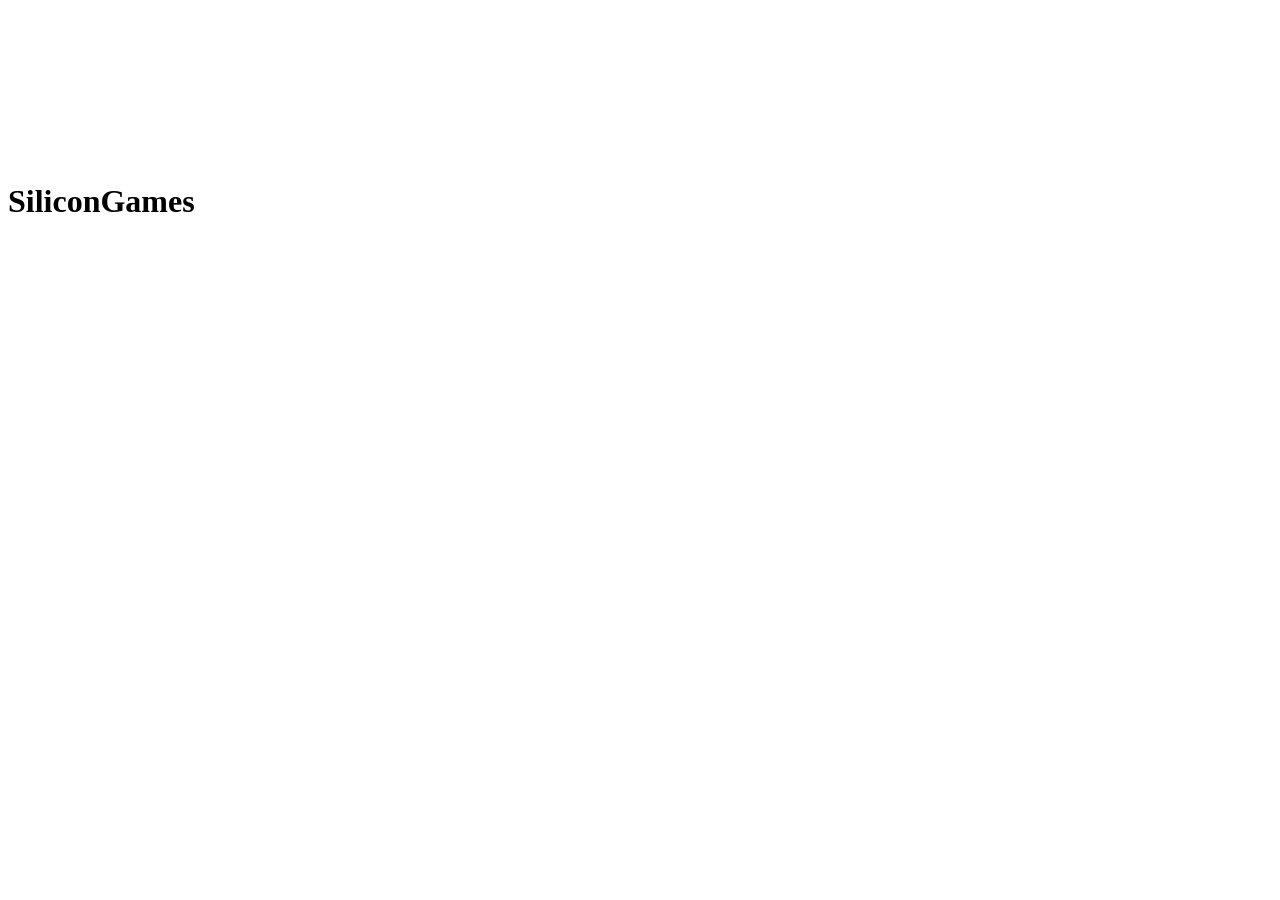
==== index.html @ 42ac4773 "Update index.html" ====
<!DOCTYPE html>
<html>

<head>
<title>SiliconGames</title>

<link rel="stylesheet" href="style.css">

</head>

<body>

<video autoplay muted loop playsinline id="bg-video">
    <source src="video/background.mp4" type="video/mp4">
</video>

<h1>SiliconGames</h1>

</body>
</html>
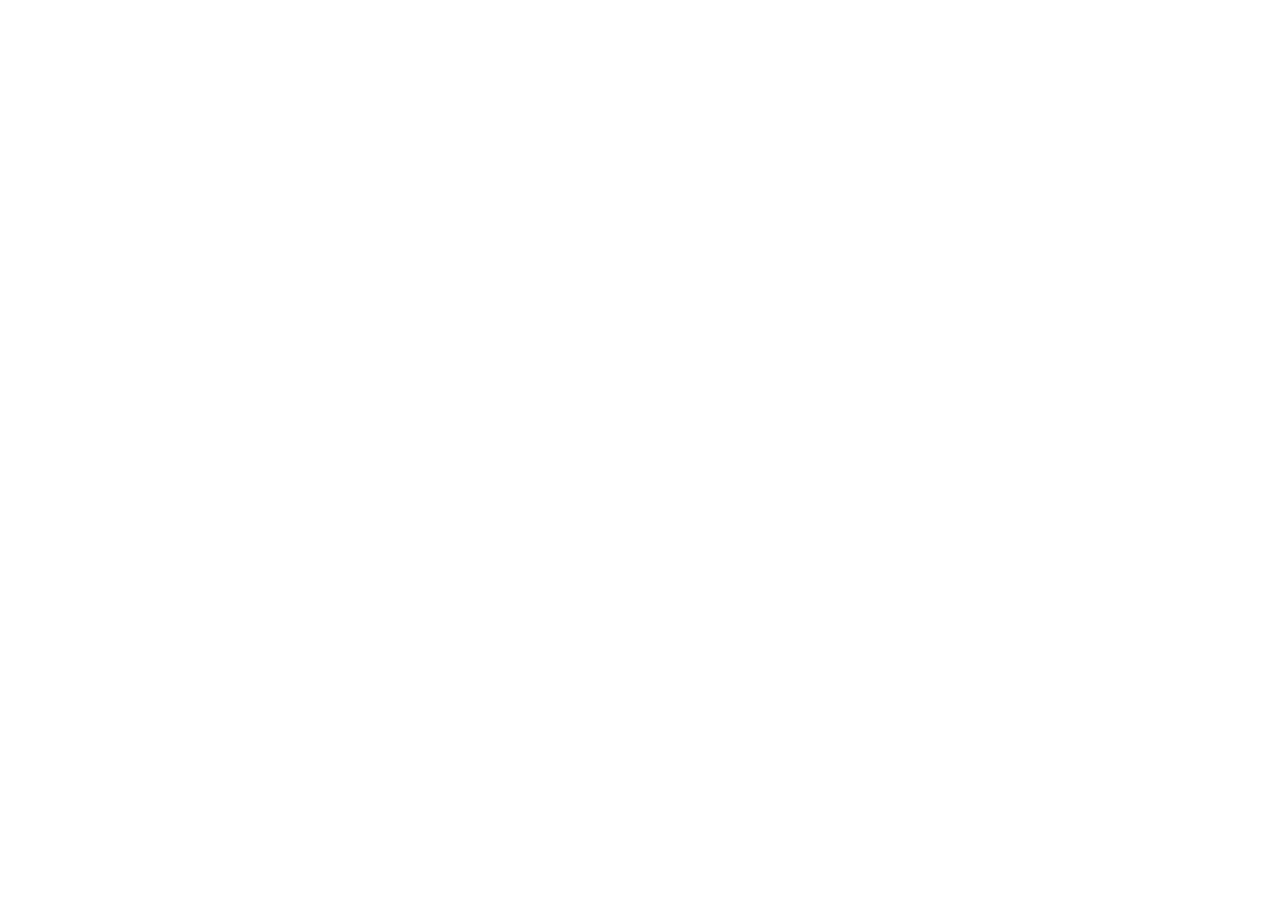
==== commit 65a1ce8a: "Update index.html" ====
--- a/index.html
+++ b/index.html
@@ -11,7 +11,7 @@
 <body>
 
 <video autoplay muted loop playsinline id="bg-video">
-    <source src="video/background.mp4" type="video/mp4">
+    <source src="/8mb.video-vGN-KZxIFg0Q.mp4" type="video/mp4">
 </video>
 
 <h1>SiliconGames</h1>
--- a/style.css
+++ b/style.css
@@ -0,0 +1,24 @@
+body {
+    margin: 0;
+    overflow: hidden;
+}
+
+#bg-video {
+    position: fixed;
+    top: 0;
+    left: 0;
+
+    width: 100vw;
+    height: 100vh;
+
+    object-fit: cover;
+
+    z-index: -1;
+}
+
+h1 {
+    color: white;
+    text-align: center;
+    margin-top: 50px;
+    font-family: Arial, sans-serif;
+}
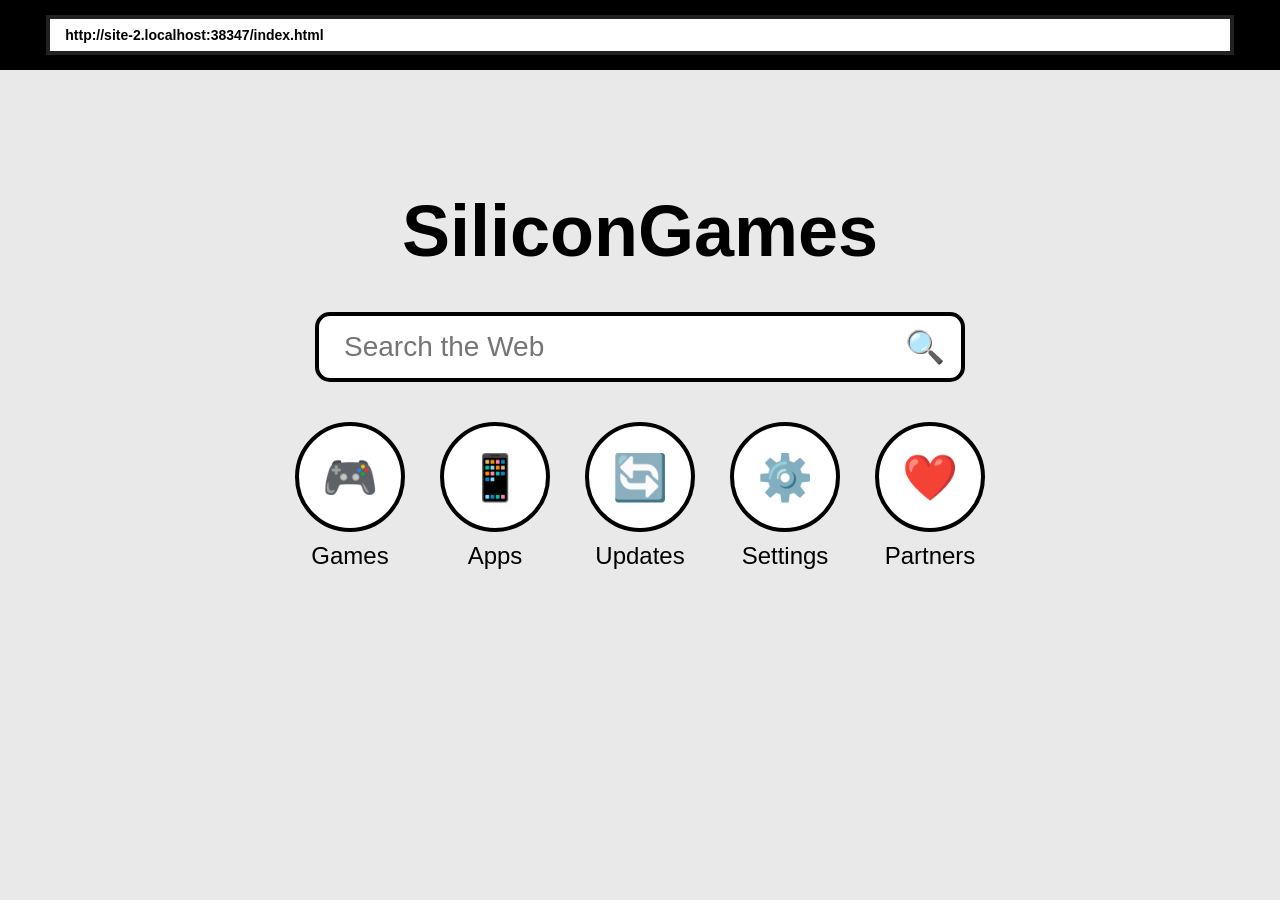
==== commit 93e7775d: "Update index.html" ====
--- a/index.html
+++ b/index.html
@@ -1,20 +1,244 @@
 <!DOCTYPE html>
-<html>
-
+<html lang="en">
 <head>
+<meta charset="UTF-8">
+<meta name="viewport" content="width=device-width, initial-scale=1.0">
 <title>SiliconGames</title>
 
-<link rel="stylesheet" href="style.css">
+<style>
+*{
+    margin:0;
+    padding:0;
+    box-sizing:border-box;
+}
+
+body{
+    background:#e9e9e9;
+    font-family:Arial, Helvetica, sans-serif;
+    min-height:100vh;
+}
+
+/* Fake browser bar */
+.browser-bar{
+    background:black;
+    padding:15px;
+    display:flex;
+    justify-content:center;
+}
+
+.browser-url{
+    width:95%;
+    max-width:1200px;
+    height:40px;
+
+    border:4px solid #222;
+    background:white;
+
+    display:flex;
+    align-items:center;
+
+    padding-left:15px;
+
+    font-size:14px;
+    font-weight:bold;
+}
+
+/* Main content */
+.container{
+    display:flex;
+    flex-direction:column;
+    align-items:center;
+
+    padding-top:120px;
+}
+
+/* Logo */
+.logo{
+    font-size:72px;
+    font-weight:bold;
+    margin-bottom:40px;
+
+    user-select:none;
+}
+
+/* Search Bar */
+.search-container{
+    width:650px;
+    max-width:90%;
+    margin-bottom:40px;
+}
+
+.search-box{
+    width:100%;
+    height:70px;
+
+    border:4px solid black;
+    border-radius:15px;
+
+    font-size:28px;
+
+    padding-left:25px;
+    padding-right:60px;
+
+    outline:none;
+}
+
+.search-wrapper{
+    position:relative;
+}
+
+.search-icon{
+    position:absolute;
+    right:20px;
+    top:50%;
+    transform:translateY(-50%);
+
+    font-size:32px;
+}
+
+/* Shortcut section */
+
+.shortcuts{
+    display:flex;
+    gap:35px;
+    flex-wrap:wrap;
+    justify-content:center;
+}
+
+.shortcut{
+    text-decoration:none;
+    color:black;
+
+    display:flex;
+    flex-direction:column;
+    align-items:center;
+
+    transition:0.2s ease;
+}
+
+.shortcut:hover{
+    transform:translateY(-5px);
+}
+
+.shortcut-circle{
+    width:110px;
+    height:110px;
+
+    border:4px solid black;
+    border-radius:50%;
+
+    display:flex;
+    align-items:center;
+    justify-content:center;
+
+    font-size:45px;
+
+    background:white;
+
+    transition:0.2s ease;
+}
+
+.shortcut:hover .shortcut-circle{
+    background:#dcdcdc;
+    box-shadow:0 0 15px rgba(0,0,0,.2);
+}
+
+.shortcut-label{
+    margin-top:10px;
+    font-size:24px;
+}
+
+/* Mobile */
+
+@media(max-width:768px){
+
+    .logo{
+        font-size:50px;
+    }
+
+    .shortcut-circle{
+        width:90px;
+        height:90px;
+        font-size:35px;
+    }
+
+    .shortcut-label{
+        font-size:18px;
+    }
+
+    .search-box{
+        height:60px;
+        font-size:22px;
+    }
+}
+</style>
 
 </head>
-
 <body>
 
-<video autoplay muted loop playsinline id="bg-video">
-    <source src="/8mb.video-vGN-KZxIFg0Q.mp4" type="video/mp4">
-</video>
-
-<h1>SiliconGames</h1>
+<div class="browser-bar">
+    <div class="browser-url" id="urlDisplay">
+        Loading...
+    </div>
+</div>
+
+<div class="container">
+
+    <div class="logo">
+        SiliconGames
+    </div>
+
+    <div class="search-container">
+
+        <div class="search-wrapper">
+
+            <input
+                class="search-box"
+                placeholder="Search the Web">
+
+            <div class="search-icon">
+                🔍
+            </div>
+
+        </div>
+
+    </div>
+
+    <div class="shortcuts">
+
+        <a href="#" class="shortcut">
+            <div class="shortcut-circle">🎮</div>
+            <div class="shortcut-label">Games</div>
+        </a>
+
+        <a href="#" class="shortcut">
+            <div class="shortcut-circle">📱</div>
+            <div class="shortcut-label">Apps</div>
+        </a>
+
+        <a href="#" class="shortcut">
+            <div class="shortcut-circle">🔄</div>
+            <div class="shortcut-label">Updates</div>
+        </a>
+
+        <a href="#" class="shortcut">
+            <div class="shortcut-circle">⚙️</div>
+            <div class="shortcut-label">Settings</div>
+        </a>
+
+        <a href="#" class="shortcut">
+            <div class="shortcut-circle">❤️</div>
+            <div class="shortcut-label">Partners</div>
+        </a>
+
+    </div>
+
+</div>
+
+<script>
+document.getElementById("urlDisplay").textContent =
+window.location.href;
+</script>
 
 </body>
 </html>
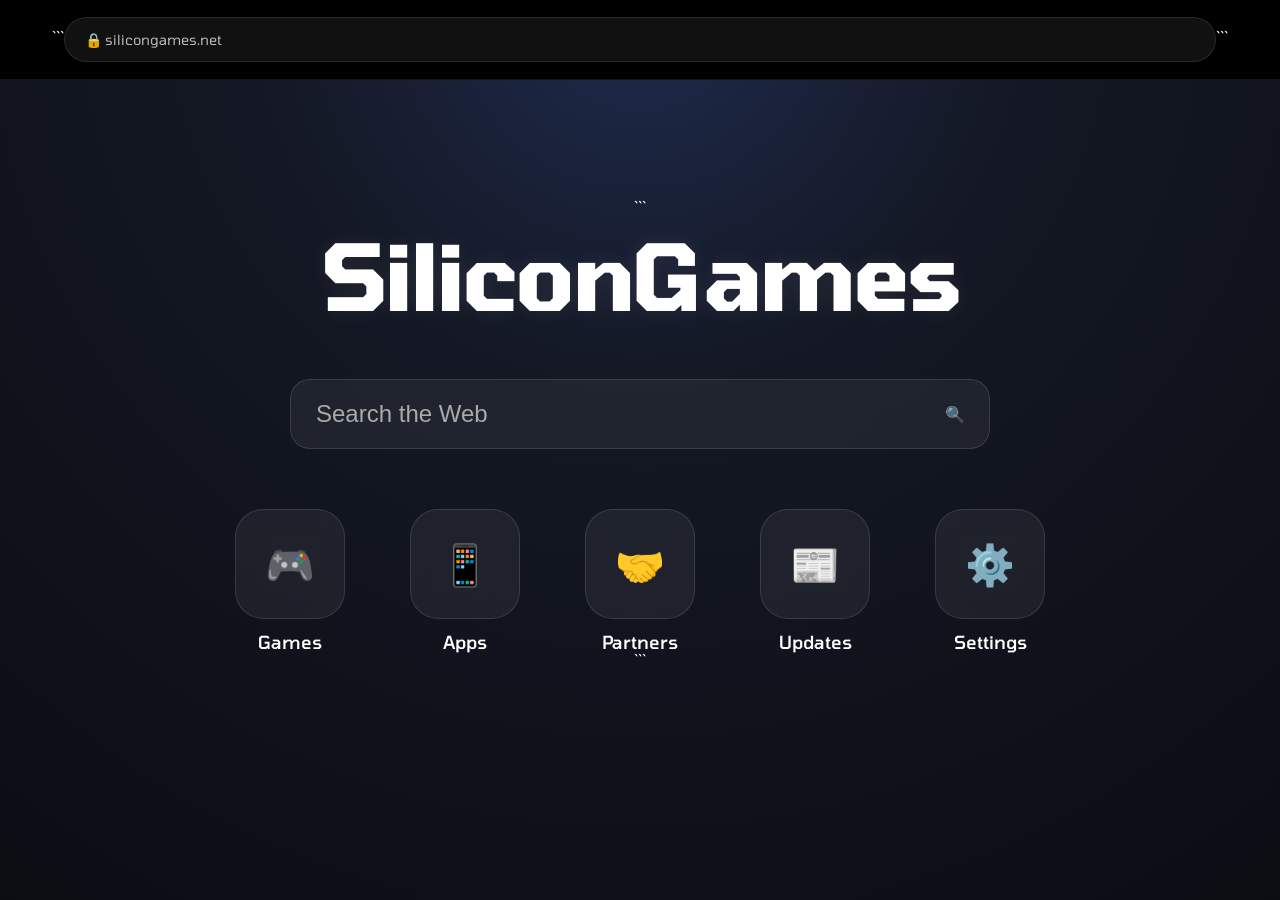
==== commit d187dc75: "Update index.html" ====
--- a/index.html
+++ b/index.html
@@ -1,11 +1,19 @@
 <!DOCTYPE html>
+
 <html lang="en">
+
 <head>
 <meta charset="UTF-8">
 <meta name="viewport" content="width=device-width, initial-scale=1.0">
+
 <title>SiliconGames</title>
 
+<link rel="preconnect" href="https://fonts.googleapis.com">
+<link rel="preconnect" href="https://fonts.gstatic.com" crossorigin>
+<link href="https://fonts.googleapis.com/css2?family=Tomorrow:wght@400;500;600;700&display=swap" rel="stylesheet">
+
 <style>
+
 *{
     margin:0;
     padding:0;
@@ -13,37 +21,57 @@
 }
 
 body{
-    background:#e9e9e9;
-    font-family:Arial, Helvetica, sans-serif;
+    font-family:'Tomorrow',sans-serif;
     min-height:100vh;
-}
-
-/* Fake browser bar */
+    overflow-x:hidden;
+
+    background:
+    radial-gradient(circle at top,
+    #1f2b4d 0%,
+    #141824 35%,
+    #0b0d13 100%);
+
+    color:white;
+}
+
+/* Browser Bar */
+
 .browser-bar{
-    background:black;
-    padding:15px;
-    display:flex;
+    background:#000;
+    height:80px;
+
+    display:flex;
+    align-items:center;
     justify-content:center;
+
+    border-bottom:1px solid rgba(255,255,255,.08);
 }
 
 .browser-url{
-    width:95%;
+
+    width:90%;
     max-width:1200px;
-    height:40px;
-
-    border:4px solid #222;
-    background:white;
-
-    display:flex;
-    align-items:center;
-
-    padding-left:15px;
+
+    height:45px;
+
+    border-radius:999px;
+
+    background:#111;
+
+    border:1px solid rgba(255,255,255,.1);
+
+    display:flex;
+    align-items:center;
+
+    padding-left:20px;
+
+    color:#bbb;
 
     font-size:14px;
-    font-weight:bold;
-}
-
-/* Main content */
+}
+
+/* Main Content */
+
 .container{
     display:flex;
     flex-direction:column;
@@ -53,99 +81,153 @@
 }
 
 /* Logo */
+
 .logo{
-    font-size:72px;
-    font-weight:bold;
-    margin-bottom:40px;
-
-    user-select:none;
-}
-
-/* Search Bar */
+    font-size:92px;
+    font-weight:700;
+
+    letter-spacing:-3px;
+
+    margin-bottom:50px;
+
+    text-shadow:
+    0 0 20px rgba(255,255,255,.08);
+}
+
+/* Search */
+
 .search-container{
-    width:650px;
+    width:700px;
     max-width:90%;
-    margin-bottom:40px;
+    margin-bottom:60px;
+}
+
+.search-wrapper{
+    position:relative;
 }
 
 .search-box{
+
     width:100%;
     height:70px;
 
-    border:4px solid black;
-    border-radius:15px;
-
-    font-size:28px;
+    border-radius:20px;
+
+    border:1px solid rgba(255,255,255,.12);
+
+    background:
+    rgba(255,255,255,.06);
+
+    backdrop-filter:blur(15px);
+
+    color:white;
+
+    font-size:24px;
 
     padding-left:25px;
     padding-right:60px;
 
     outline:none;
-}
-
-.search-wrapper{
-    position:relative;
+
+    transition:.25s;
+}
+
+.search-box::placeholder{
+    color:#aaa;
+}
+
+.search-box:focus{
+    border-color:
+    rgba(255,255,255,.25);
+
+    box-shadow:
+    0 0 30px rgba(255,255,255,.08);
 }
 
 .search-icon{
+
     position:absolute;
-    right:20px;
+
+    right:25px;
     top:50%;
+
     transform:translateY(-50%);
 
-    font-size:32px;
-}
-
-/* Shortcut section */
+    opacity:.7;
+}
+
+/* Shortcuts */
 
 .shortcuts{
-    display:flex;
-    gap:35px;
-    flex-wrap:wrap;
-    justify-content:center;
+
+    display:grid;
+
+    grid-template-columns:
+    repeat(auto-fit,minmax(140px,1fr));
+
+    gap:25px;
+
+    width:850px;
+    max-width:95%;
 }
 
 .shortcut{
+
     text-decoration:none;
-    color:black;
+
+    color:white;
 
     display:flex;
     flex-direction:column;
     align-items:center;
 
-    transition:0.2s ease;
+    transition:.25s;
 }
 
 .shortcut:hover{
-    transform:translateY(-5px);
+    transform:
+    translateY(-8px);
 }
 
 .shortcut-circle{
+
     width:110px;
     height:110px;
 
-    border:4px solid black;
-    border-radius:50%;
+    border-radius:28px;
+
+    background:
+    rgba(255,255,255,.06);
+
+    border:
+    1px solid rgba(255,255,255,.12);
+
+    backdrop-filter:blur(12px);
 
     display:flex;
     align-items:center;
     justify-content:center;
 
-    font-size:45px;
-
-    background:white;
-
-    transition:0.2s ease;
+    font-size:40px;
+
+    transition:.25s;
 }
 
 .shortcut:hover .shortcut-circle{
-    background:#dcdcdc;
-    box-shadow:0 0 15px rgba(0,0,0,.2);
+
+    background:
+    rgba(255,255,255,.12);
+
+    box-shadow:
+    0 10px 30px rgba(0,0,0,.35);
 }
 
 .shortcut-label{
-    margin-top:10px;
-    font-size:24px;
+
+    margin-top:12px;
+
+    font-size:18px;
+    font-weight:500;
 }
 
 /* Mobile */
@@ -153,92 +235,91 @@
 @media(max-width:768px){
 
     .logo{
-        font-size:50px;
+        font-size:58px;
+    }
+
+    .search-box{
+        height:60px;
+        font-size:20px;
     }
 
     .shortcut-circle{
         width:90px;
         height:90px;
-        font-size:35px;
     }
 
-    .shortcut-label{
-        font-size:18px;
-    }
-
-    .search-box{
-        height:60px;
-        font-size:22px;
-    }
-}
+}
+
 </style>
 
 </head>
+
 <body>
 
 <div class="browser-bar">
-    <div class="browser-url" id="urlDisplay">
-        Loading...
+
+```
+<div class="browser-url">
+    🔒 silicongames.net
+</div>
+```
+
+</div>
+
+<div class="container">
+
+```
+<div class="logo">
+    SiliconGames
+</div>
+
+<div class="search-container">
+
+    <div class="search-wrapper">
+
+        <input
+        class="search-box"
+        placeholder="Search the Web">
+
+        <div class="search-icon">
+            🔍
+        </div>
+
     </div>
-</div>
-
-<div class="container">
-
-    <div class="logo">
-        SiliconGames
-    </div>
-
-    <div class="search-container">
-
-        <div class="search-wrapper">
-
-            <input
-                class="search-box"
-                placeholder="Search the Web">
-
-            <div class="search-icon">
-                🔍
-            </div>
-
-        </div>
-
-    </div>
-
-    <div class="shortcuts">
-
-        <a href="#" class="shortcut">
-            <div class="shortcut-circle">🎮</div>
-            <div class="shortcut-label">Games</div>
-        </a>
-
-        <a href="#" class="shortcut">
-            <div class="shortcut-circle">📱</div>
-            <div class="shortcut-label">Apps</div>
-        </a>
-
-        <a href="#" class="shortcut">
-            <div class="shortcut-circle">🔄</div>
-            <div class="shortcut-label">Updates</div>
-        </a>
-
-        <a href="#" class="shortcut">
-            <div class="shortcut-circle">⚙️</div>
-            <div class="shortcut-label">Settings</div>
-        </a>
-
-        <a href="#" class="shortcut">
-            <div class="shortcut-circle">❤️</div>
-            <div class="shortcut-label">Partners</div>
-        </a>
-
-    </div>
-
-</div>
-
-<script>
-document.getElementById("urlDisplay").textContent =
-window.location.href;
-</script>
+
+</div>
+
+<div class="shortcuts">
+
+    <a href="#" class="shortcut">
+        <div class="shortcut-circle">🎮</div>
+        <div class="shortcut-label">Games</div>
+    </a>
+
+    <a href="#" class="shortcut">
+        <div class="shortcut-circle">📱</div>
+        <div class="shortcut-label">Apps</div>
+    </a>
+
+    <a href="#" class="shortcut">
+        <div class="shortcut-circle">🤝</div>
+        <div class="shortcut-label">Partners</div>
+    </a>
+
+    <a href="#" class="shortcut">
+        <div class="shortcut-circle">📰</div>
+        <div class="shortcut-label">Updates</div>
+    </a>
+
+    <a href="#" class="shortcut">
+        <div class="shortcut-circle">⚙️</div>
+        <div class="shortcut-label">Settings</div>
+    </a>
+
+</div>
+```
+
+</div>
 
 </body>
 </html>
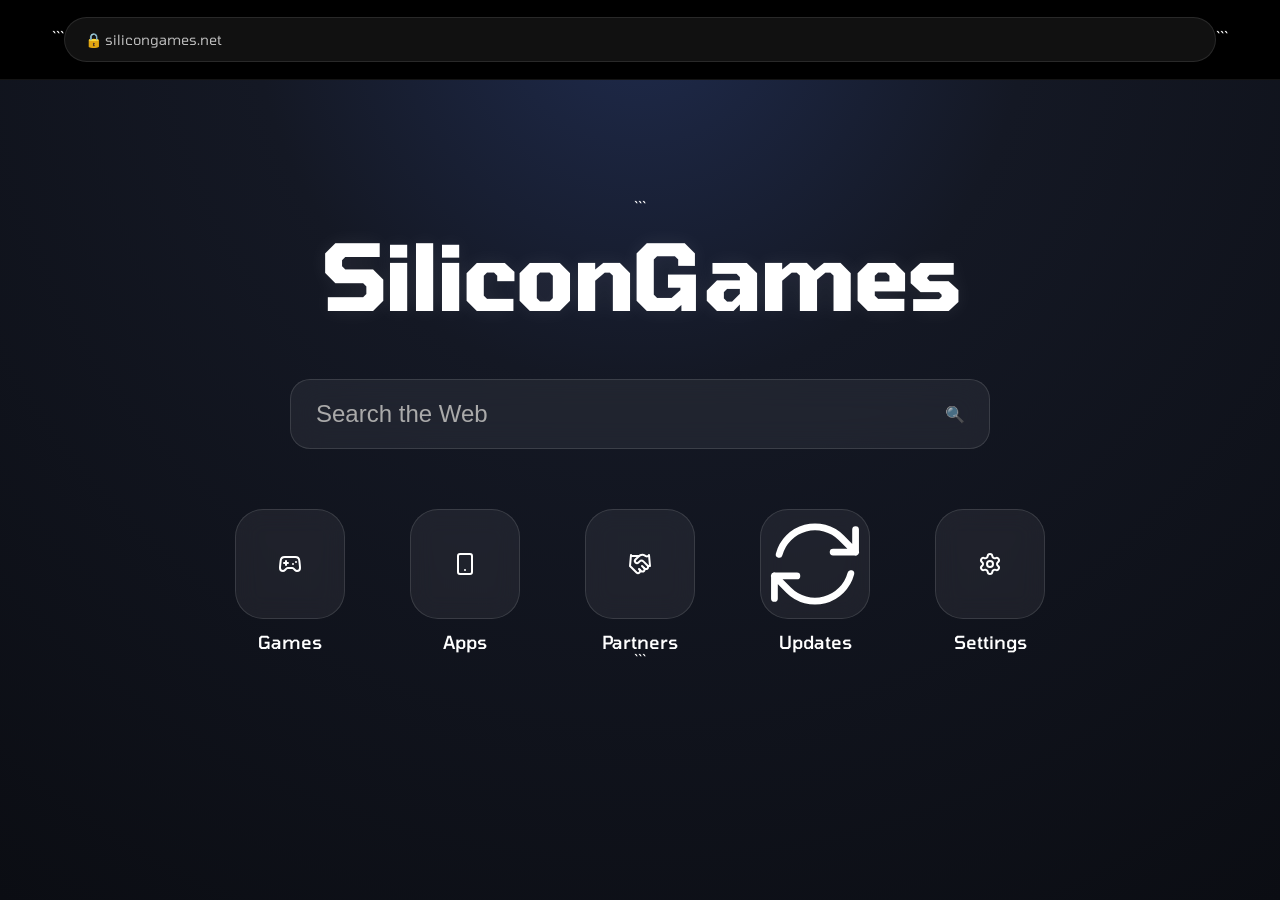
==== commit 97871a4d: "Update index.html" ====
--- a/index.html
+++ b/index.html
@@ -292,27 +292,30 @@
 <div class="shortcuts">
 
     <a href="#" class="shortcut">
-        <div class="shortcut-circle">🎮</div>
+        <div class="shortcut-circle"><svg xmlns="http://www.w3.org/2000/svg" width="24" height="24" viewBox="0 0 24 24" fill="none" stroke="currentColor" stroke-width="2" stroke-linecap="round" stroke-linejoin="round" class="lucide lucide-gamepad2-icon lucide-gamepad-2"><line x1="6" x2="10" y1="11" y2="11"/><line x1="8" x2="8" y1="9" y2="13"/><line x1="15" x2="15.01" y1="12" y2="12"/><line x1="18" x2="18.01" y1="10" y2="10"/><path d="M17.32 5H6.68a4 4 0 0 0-3.978 3.59c-.006.052-.01.101-.017.152C2.604 9.416 2 14.456 2 16a3 3 0 0 0 3 3c1 0 1.5-.5 2-1l1.414-1.414A2 2 0 0 1 9.828 16h4.344a2 2 0 0 1 1.414.586L17 18c.5.5 1 1 2 1a3 3 0 0 0 3-3c0-1.545-.604-6.584-.685-7.258-.007-.05-.011-.1-.017-.151A4 4 0 0 0 17.32 5z"/></svg></div>
         <div class="shortcut-label">Games</div>
     </a>
 
     <a href="#" class="shortcut">
-        <div class="shortcut-circle">📱</div>
+        <div class="shortcut-circle"><svg xmlns="http://www.w3.org/2000/svg" width="24" height="24" viewBox="0 0 24 24" fill="none" stroke="currentColor" stroke-width="2" stroke-linecap="round" stroke-linejoin="round" class="lucide lucide-smartphone-icon lucide-smartphone"><rect width="14" height="20" x="5" y="2" rx="2" ry="2"/><path d="M12 18h.01"/></svg></div>
         <div class="shortcut-label">Apps</div>
     </a>
 
     <a href="#" class="shortcut">
-        <div class="shortcut-circle">🤝</div>
+        <div class="shortcut-circle"><svg xmlns="http://www.w3.org/2000/svg" width="24" height="24" viewBox="0 0 24 24" fill="none" stroke="currentColor" stroke-width="2" stroke-linecap="round" stroke-linejoin="round" class="lucide lucide-handshake-icon lucide-handshake"><path d="m11 17 2 2a1 1 0 1 0 3-3"/><path d="m14 14 2.5 2.5a1 1 0 1 0 3-3l-3.88-3.88a3 3 0 0 0-4.24 0l-.88.88a1 1 0 1 1-3-3l2.81-2.81a5.79 5.79 0 0 1 7.06-.87l.47.28a2 2 0 0 0 1.42.25L21 4"/><path d="m21 3 1 11h-2"/><path d="M3 3 2 14l6.5 6.5a1 1 0 1 0 3-3"/><path d="M3 4h8"/></svg></div>
         <div class="shortcut-label">Partners</div>
     </a>
 
     <a href="#" class="shortcut">
-        <div class="shortcut-circle">📰</div>
+        <div class="shortcut-circle"><svg xmlns="http://www.w3.org/2000/svg" fill="none" viewBox="0 0 24 24" stroke-width="1.5" stroke="currentColor" class="size-6">
+        <path stroke-linecap="round" stroke-linejoin="round" d="M16.023 9.348h4.992v-.001M2.985 19.644v-4.992m0 0h4.992m-4.993 0 3.181 3.183a8.25 8.25 0 0 0 13.803-3.7M4.031 9.865a8.25 8.25 0 0 1 13.803-3.7l3.181 3.182m0-4.991v4.99" />
+        </svg>
+        </div>
         <div class="shortcut-label">Updates</div>
     </a>
 
     <a href="#" class="shortcut">
-        <div class="shortcut-circle">⚙️</div>
+        <div class="shortcut-circle"><svg xmlns="http://www.w3.org/2000/svg" width="24" height="24" viewBox="0 0 24 24" fill="none" stroke="currentColor" stroke-width="2" stroke-linecap="round" stroke-linejoin="round" class="lucide lucide-settings-icon lucide-settings"><path d="M9.671 4.136a2.34 2.34 0 0 1 4.659 0 2.34 2.34 0 0 0 3.319 1.915 2.34 2.34 0 0 1 2.33 4.033 2.34 2.34 0 0 0 0 3.831 2.34 2.34 0 0 1-2.33 4.033 2.34 2.34 0 0 0-3.319 1.915 2.34 2.34 0 0 1-4.659 0 2.34 2.34 0 0 0-3.32-1.915 2.34 2.34 0 0 1-2.33-4.033 2.34 2.34 0 0 0 0-3.831A2.34 2.34 0 0 1 6.35 6.051a2.34 2.34 0 0 0 3.319-1.915"/><circle cx="12" cy="12" r="3"/></svg></div>
         <div class="shortcut-label">Settings</div>
     </a>
 
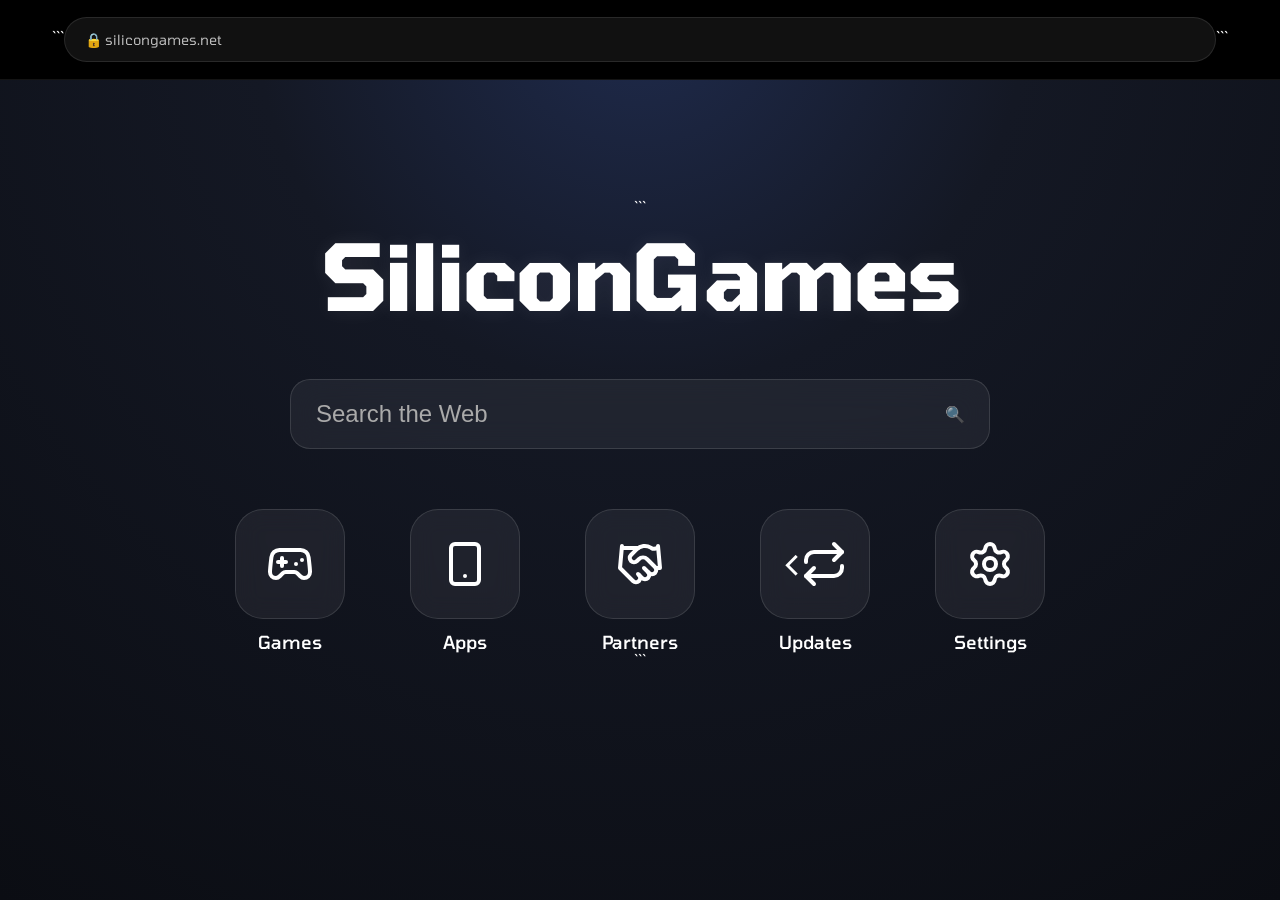
==== commit 601b8f26: "Update index.html" ====
--- a/index.html
+++ b/index.html
@@ -292,30 +292,28 @@
 <div class="shortcuts">
 
     <a href="#" class="shortcut">
-        <div class="shortcut-circle"><svg xmlns="http://www.w3.org/2000/svg" width="24" height="24" viewBox="0 0 24 24" fill="none" stroke="currentColor" stroke-width="2" stroke-linecap="round" stroke-linejoin="round" class="lucide lucide-gamepad2-icon lucide-gamepad-2"><line x1="6" x2="10" y1="11" y2="11"/><line x1="8" x2="8" y1="9" y2="13"/><line x1="15" x2="15.01" y1="12" y2="12"/><line x1="18" x2="18.01" y1="10" y2="10"/><path d="M17.32 5H6.68a4 4 0 0 0-3.978 3.59c-.006.052-.01.101-.017.152C2.604 9.416 2 14.456 2 16a3 3 0 0 0 3 3c1 0 1.5-.5 2-1l1.414-1.414A2 2 0 0 1 9.828 16h4.344a2 2 0 0 1 1.414.586L17 18c.5.5 1 1 2 1a3 3 0 0 0 3-3c0-1.545-.604-6.584-.685-7.258-.007-.05-.011-.1-.017-.151A4 4 0 0 0 17.32 5z"/></svg></div>
+        <div class="shortcut-circle"><svg xmlns="http://www.w3.org/2000/svg" width="48" height="48" viewBox="0 0 24 24" fill="none" stroke="currentColor" stroke-width="2" stroke-linecap="round" stroke-linejoin="round" class="lucide lucide-gamepad2-icon lucide-gamepad-2"><line x1="6" x2="10" y1="11" y2="11"/><line x1="8" x2="8" y1="9" y2="13"/><line x1="15" x2="15.01" y1="12" y2="12"/><line x1="18" x2="18.01" y1="10" y2="10"/><path d="M17.32 5H6.68a4 4 0 0 0-3.978 3.59c-.006.052-.01.101-.017.152C2.604 9.416 2 14.456 2 16a3 3 0 0 0 3 3c1 0 1.5-.5 2-1l1.414-1.414A2 2 0 0 1 9.828 16h4.344a2 2 0 0 1 1.414.586L17 18c.5.5 1 1 2 1a3 3 0 0 0 3-3c0-1.545-.604-6.584-.685-7.258-.007-.05-.011-.1-.017-.151A4 4 0 0 0 17.32 5z"/></svg></div>
         <div class="shortcut-label">Games</div>
     </a>
 
     <a href="#" class="shortcut">
-        <div class="shortcut-circle"><svg xmlns="http://www.w3.org/2000/svg" width="24" height="24" viewBox="0 0 24 24" fill="none" stroke="currentColor" stroke-width="2" stroke-linecap="round" stroke-linejoin="round" class="lucide lucide-smartphone-icon lucide-smartphone"><rect width="14" height="20" x="5" y="2" rx="2" ry="2"/><path d="M12 18h.01"/></svg></div>
+        <div class="shortcut-circle"><svg xmlns="http://www.w3.org/2000/svg" width="48" height="48" viewBox="0 0 24 24" fill="none" stroke="currentColor" stroke-width="2" stroke-linecap="round" stroke-linejoin="round" class="lucide lucide-smartphone-icon lucide-smartphone"><rect width="14" height="20" x="5" y="2" rx="2" ry="2"/><path d="M12 18h.01"/></svg></div>
         <div class="shortcut-label">Apps</div>
     </a>
 
     <a href="#" class="shortcut">
-        <div class="shortcut-circle"><svg xmlns="http://www.w3.org/2000/svg" width="24" height="24" viewBox="0 0 24 24" fill="none" stroke="currentColor" stroke-width="2" stroke-linecap="round" stroke-linejoin="round" class="lucide lucide-handshake-icon lucide-handshake"><path d="m11 17 2 2a1 1 0 1 0 3-3"/><path d="m14 14 2.5 2.5a1 1 0 1 0 3-3l-3.88-3.88a3 3 0 0 0-4.24 0l-.88.88a1 1 0 1 1-3-3l2.81-2.81a5.79 5.79 0 0 1 7.06-.87l.47.28a2 2 0 0 0 1.42.25L21 4"/><path d="m21 3 1 11h-2"/><path d="M3 3 2 14l6.5 6.5a1 1 0 1 0 3-3"/><path d="M3 4h8"/></svg></div>
+        <div class="shortcut-circle"><svg xmlns="http://www.w3.org/2000/svg" width="48" height="48" viewBox="0 0 24 24" fill="none" stroke="currentColor" stroke-width="2" stroke-linecap="round" stroke-linejoin="round" class="lucide lucide-handshake-icon lucide-handshake"><path d="m11 17 2 2a1 1 0 1 0 3-3"/><path d="m14 14 2.5 2.5a1 1 0 1 0 3-3l-3.88-3.88a3 3 0 0 0-4.24 0l-.88.88a1 1 0 1 1-3-3l2.81-2.81a5.79 5.79 0 0 1 7.06-.87l.47.28a2 2 0 0 0 1.42.25L21 4"/><path d="m21 3 1 11h-2"/><path d="M3 3 2 14l6.5 6.5a1 1 0 1 0 3-3"/><path d="M3 4h8"/></svg></div>
         <div class="shortcut-label">Partners</div>
     </a>
 
     <a href="#" class="shortcut">
-        <div class="shortcut-circle"><svg xmlns="http://www.w3.org/2000/svg" fill="none" viewBox="0 0 24 24" stroke-width="1.5" stroke="currentColor" class="size-6">
-        <path stroke-linecap="round" stroke-linejoin="round" d="M16.023 9.348h4.992v-.001M2.985 19.644v-4.992m0 0h4.992m-4.993 0 3.181 3.183a8.25 8.25 0 0 0 13.803-3.7M4.031 9.865a8.25 8.25 0 0 1 13.803-3.7l3.181 3.182m0-4.991v4.99" />
-        </svg>
+        <div class="shortcut-circle"><<svg xmlns="http://www.w3.org/2000/svg" width="48" height="48" viewBox="0 0 24 24" fill="none" stroke="currentColor" stroke-width="2" stroke-linecap="round" stroke-linejoin="round" class="lucide lucide-repeat-icon lucide-repeat"><path d="m17 2 4 4-4 4"/><path d="M3 11v-1a4 4 0 0 1 4-4h14"/><path d="m7 22-4-4 4-4"/><path d="M21 13v1a4 4 0 0 1-4 4H3"/></svg>
         </div>
         <div class="shortcut-label">Updates</div>
     </a>
 
     <a href="#" class="shortcut">
-        <div class="shortcut-circle"><svg xmlns="http://www.w3.org/2000/svg" width="24" height="24" viewBox="0 0 24 24" fill="none" stroke="currentColor" stroke-width="2" stroke-linecap="round" stroke-linejoin="round" class="lucide lucide-settings-icon lucide-settings"><path d="M9.671 4.136a2.34 2.34 0 0 1 4.659 0 2.34 2.34 0 0 0 3.319 1.915 2.34 2.34 0 0 1 2.33 4.033 2.34 2.34 0 0 0 0 3.831 2.34 2.34 0 0 1-2.33 4.033 2.34 2.34 0 0 0-3.319 1.915 2.34 2.34 0 0 1-4.659 0 2.34 2.34 0 0 0-3.32-1.915 2.34 2.34 0 0 1-2.33-4.033 2.34 2.34 0 0 0 0-3.831A2.34 2.34 0 0 1 6.35 6.051a2.34 2.34 0 0 0 3.319-1.915"/><circle cx="12" cy="12" r="3"/></svg></div>
+        <div class="shortcut-circle"><svg xmlns="http://www.w3.org/2000/svg" width="48" height="48" viewBox="0 0 24 24" fill="none" stroke="currentColor" stroke-width="2" stroke-linecap="round" stroke-linejoin="round" class="lucide lucide-settings-icon lucide-settings"><path d="M9.671 4.136a2.34 2.34 0 0 1 4.659 0 2.34 2.34 0 0 0 3.319 1.915 2.34 2.34 0 0 1 2.33 4.033 2.34 2.34 0 0 0 0 3.831 2.34 2.34 0 0 1-2.33 4.033 2.34 2.34 0 0 0-3.319 1.915 2.34 2.34 0 0 1-4.659 0 2.34 2.34 0 0 0-3.32-1.915 2.34 2.34 0 0 1-2.33-4.033 2.34 2.34 0 0 0 0-3.831A2.34 2.34 0 0 1 6.35 6.051a2.34 2.34 0 0 0 3.319-1.915"/><circle cx="12" cy="12" r="3"/></svg></div>
         <div class="shortcut-label">Settings</div>
     </a>
 
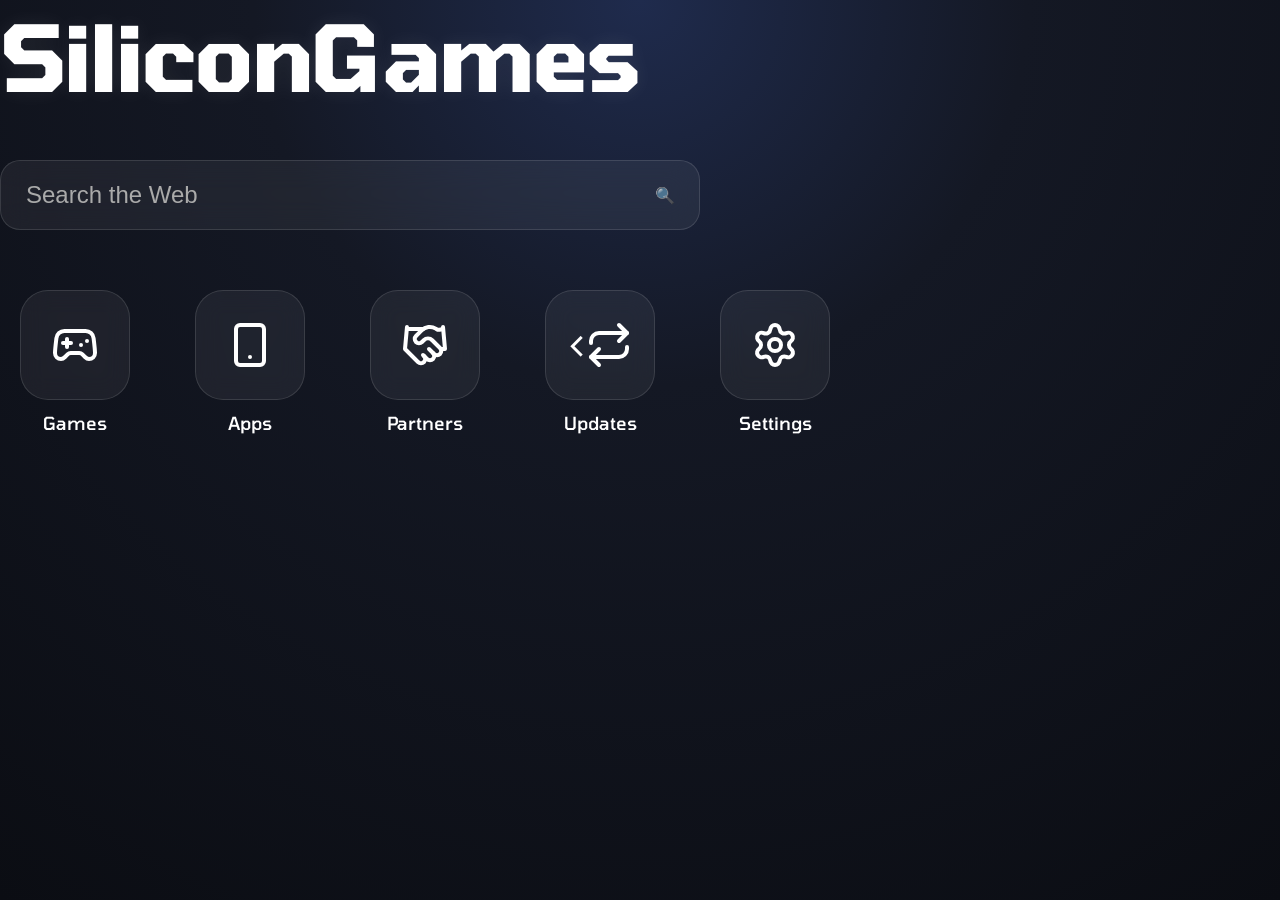
==== commit 01b61fe7: "Update index.html" ====
--- a/index.html
+++ b/index.html
@@ -256,19 +256,6 @@
 
 <body>
 
-<div class="browser-bar">
-
-```
-<div class="browser-url">
-    🔒 silicongames.net
-</div>
-```
-
-</div>
-
-<div class="container">
-
-```
 <div class="logo">
     SiliconGames
 </div>
@@ -318,7 +305,6 @@
     </a>
 
 </div>
-```
 
 </div>
 
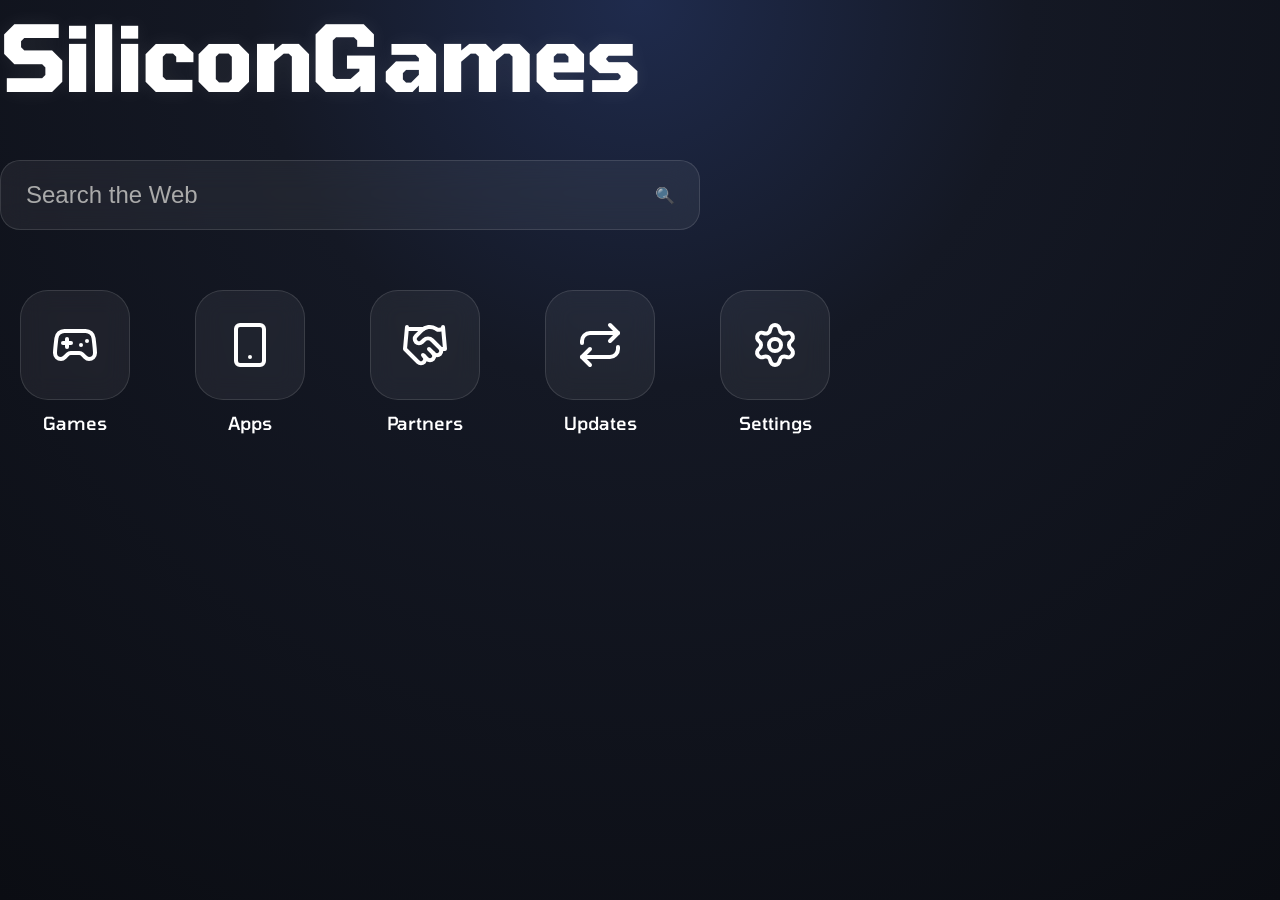
==== commit cd07c988: "Update index.html" ====
--- a/index.html
+++ b/index.html
@@ -294,7 +294,7 @@
     </a>
 
     <a href="#" class="shortcut">
-        <div class="shortcut-circle"><<svg xmlns="http://www.w3.org/2000/svg" width="48" height="48" viewBox="0 0 24 24" fill="none" stroke="currentColor" stroke-width="2" stroke-linecap="round" stroke-linejoin="round" class="lucide lucide-repeat-icon lucide-repeat"><path d="m17 2 4 4-4 4"/><path d="M3 11v-1a4 4 0 0 1 4-4h14"/><path d="m7 22-4-4 4-4"/><path d="M21 13v1a4 4 0 0 1-4 4H3"/></svg>
+        <div class="shortcut-circle"><svg xmlns="http://www.w3.org/2000/svg" width="48" height="48" viewBox="0 0 24 24" fill="none" stroke="currentColor" stroke-width="2" stroke-linecap="round" stroke-linejoin="round" class="lucide lucide-repeat-icon lucide-repeat"><path d="m17 2 4 4-4 4"/><path d="M3 11v-1a4 4 0 0 1 4-4h14"/><path d="m7 22-4-4 4-4"/><path d="M21 13v1a4 4 0 0 1-4 4H3"/></svg>
         </div>
         <div class="shortcut-label">Updates</div>
     </a>
